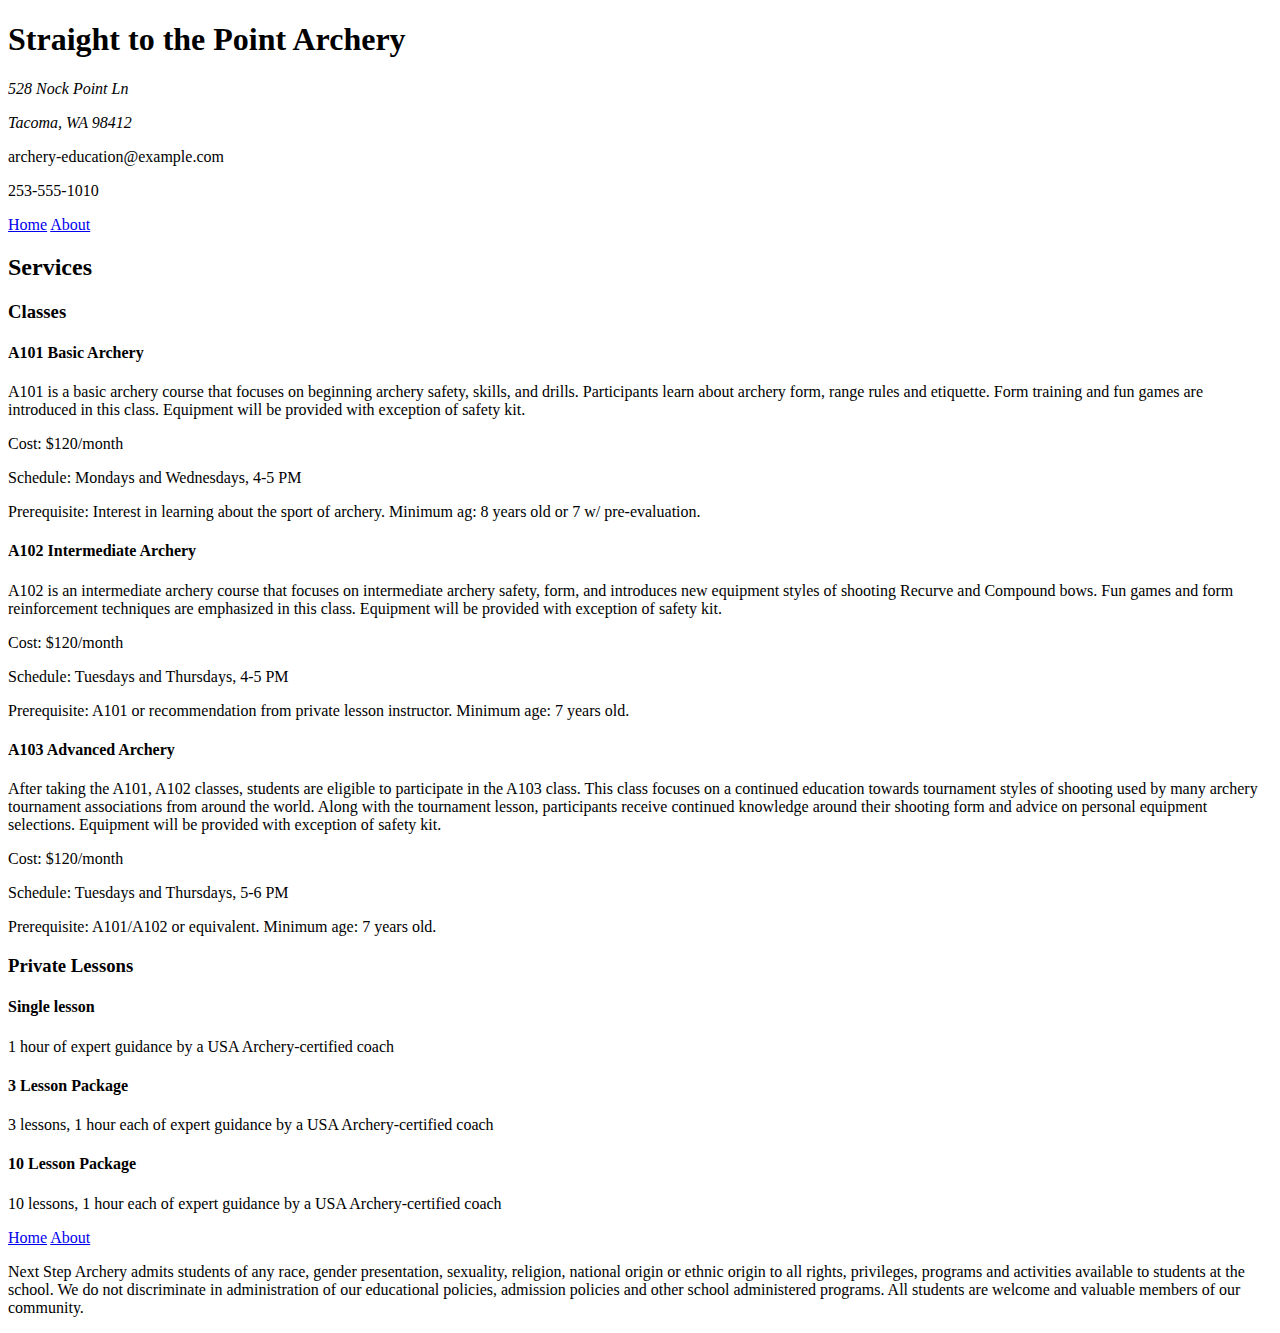
==== index.html @ d8fc958b "creating basic html and architecture" ====
<!DOCTYPE html>
<html lang="en" dir="ltr">
  <head>
    <meta charset="utf-8">
    <title>Straight to the Point Archery</title>
  </head>
  <body>
    <header>
      <h1>Straight to the Point Archery</h1>
      <address>
        <p>528 Nock Point Ln</p>
        <p>Tacoma, WA 98412</p>
      </address>
      <p>archery-education@example.com</p>
      <p>253-555-1010</p>
    </header>
    <nav>
      <a href="index.html">Home</a>
      <a href="about.html">About</a>
    </nav>
    <main>
      <h2>Services</h2>
      <h3>Classes</h3>
      <section>
        <h4>A101 Basic Archery</h4>
        <p>A101 is a basic archery course that focuses on beginning archery safety, skills, and drills. Participants learn about archery form, range rules and etiquette. Form training and fun games are introduced in this class.
          Equipment will be provided with exception of safety kit.
        </p>
        <p>Cost: $120/month</p>
        <p>Schedule: Mondays and Wednesdays, 4-5 PM</p>
        <p>Prerequisite: Interest in learning about the sport of archery. Minimum ag: 8 years old or 7 w/ pre-evaluation.</p>
      </section>
      <section>
        <h4>A102 Intermediate Archery</h4>
        <p>A102 is an intermediate archery course that focuses on intermediate archery safety, form, and introduces new equipment styles of shooting Recurve and Compound bows. Fun games and form reinforcement techniques are emphasized in this class.
          Equipment will be provided with exception of safety kit.
        </p>
        <p>Cost: $120/month</p>
        <p>Schedule: Tuesdays and Thursdays, 4-5 PM</p>
        <p>Prerequisite: A101 or recommendation from private lesson instructor. Minimum age: 7 years old.</p>
      </section>
      <section>
        <h4>A103 Advanced Archery</h4>
        <p>After taking the A101, A102 classes, students are eligible to participate in the A103 class. This class focuses on a continued education towards tournament styles of shooting used by many archery tournament associations from around the world. Along with the tournament lesson, participants receive continued knowledge around their shooting form and advice on personal equipment selections.
          Equipment will be provided with exception of safety kit.
        </p>
        <p>Cost: $120/month</p>
        <p>Schedule: Tuesdays and Thursdays, 5-6 PM</p>
        <p>Prerequisite: A101/A102 or equivalent. Minimum age: 7 years old.</p>
      </section>
      <section>
        <h3>Private Lessons</h3>
        <h4>Single lesson</h4>
        <p>1 hour of expert guidance by a USA Archery-certified coach</p>
        <h4>3 Lesson Package</h4>
        <p>3 lessons, 1 hour each of expert guidance by a USA Archery-certified coach</p>
        <h4>10 Lesson Package</h4>
        <p>10 lessons, 1 hour each of expert guidance by a USA Archery-certified coach</p>
      </section>
    </main>
    <footer>
      <a href="index.html">Home</a>
      <a href="about.html">About</a>
      <p>Next Step Archery admits students of any race, gender presentation, sexuality, religion, national origin or ethnic origin to all rights, privileges, programs and activities available to students at the school. We do not discriminate in administration of our educational policies, admission policies and other school administered programs. All students are welcome and valuable members of our community.</p>
    </footer>
  </body>
</html>
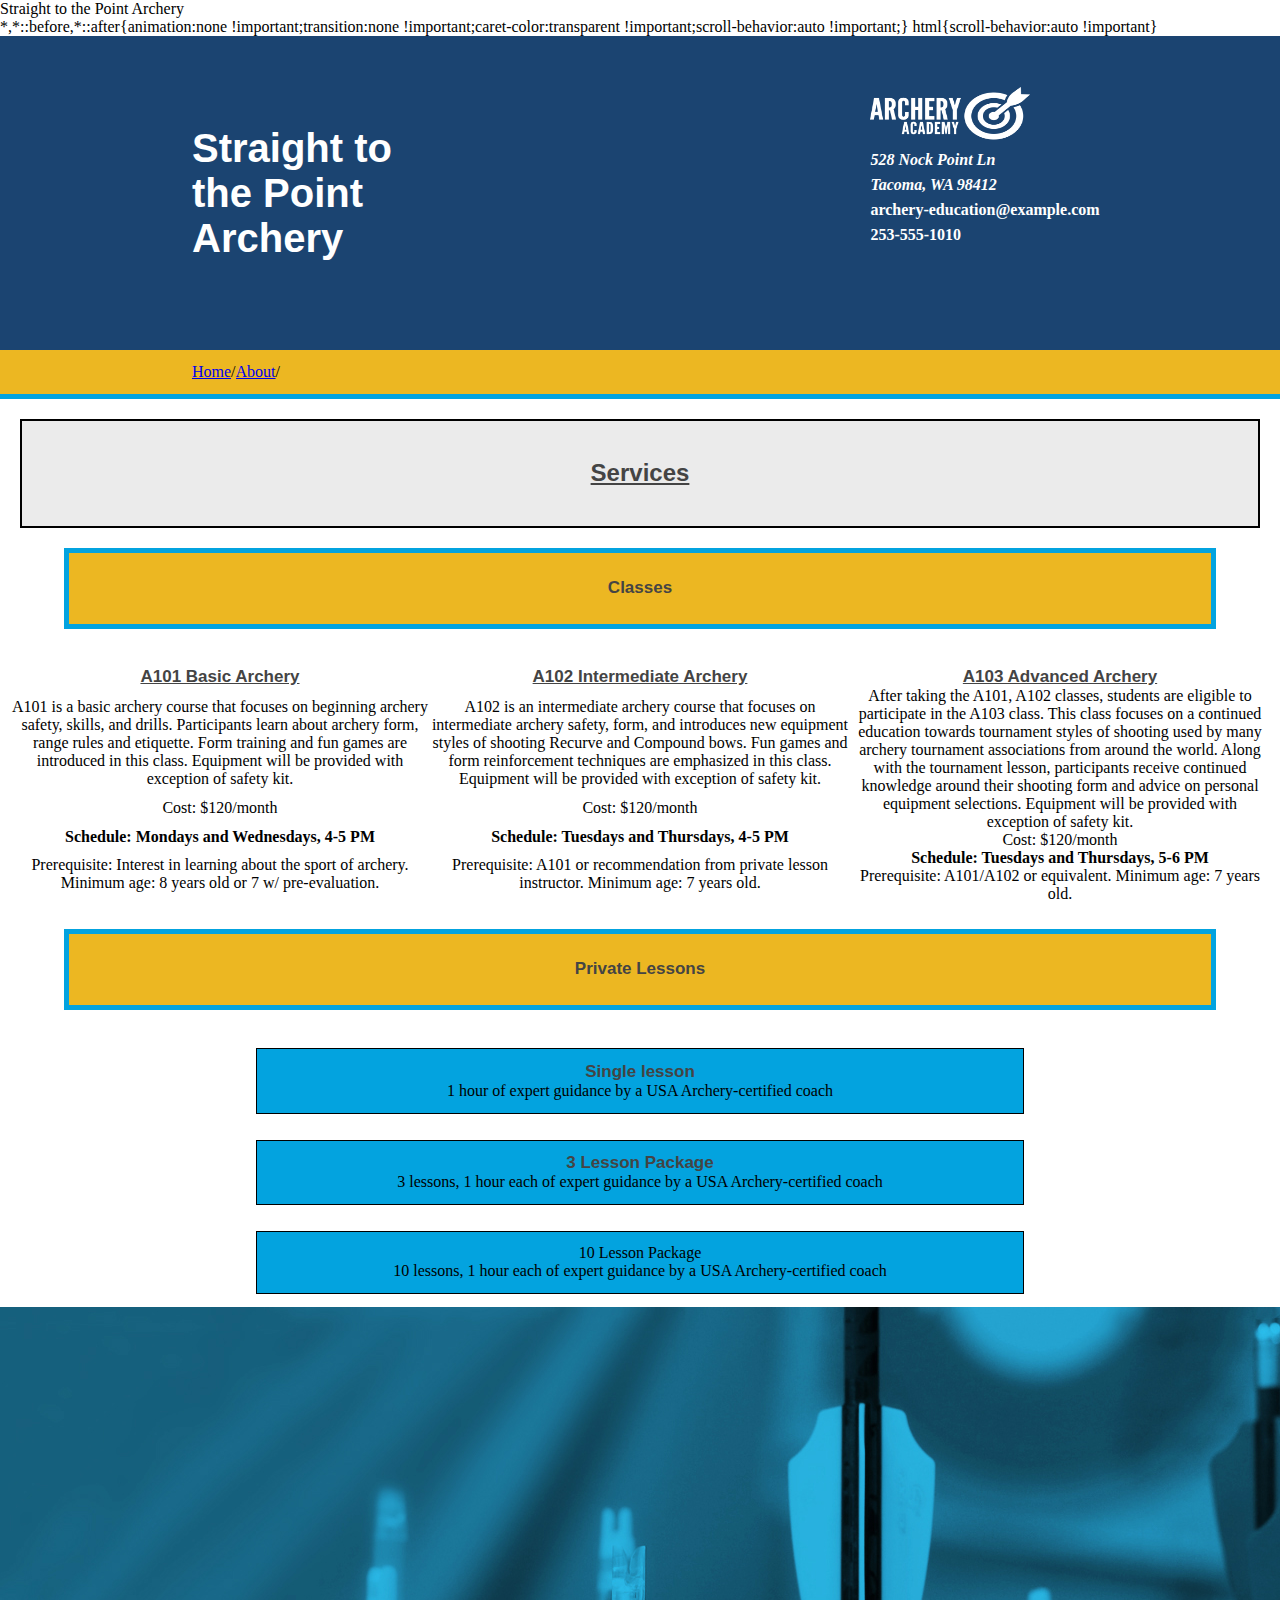
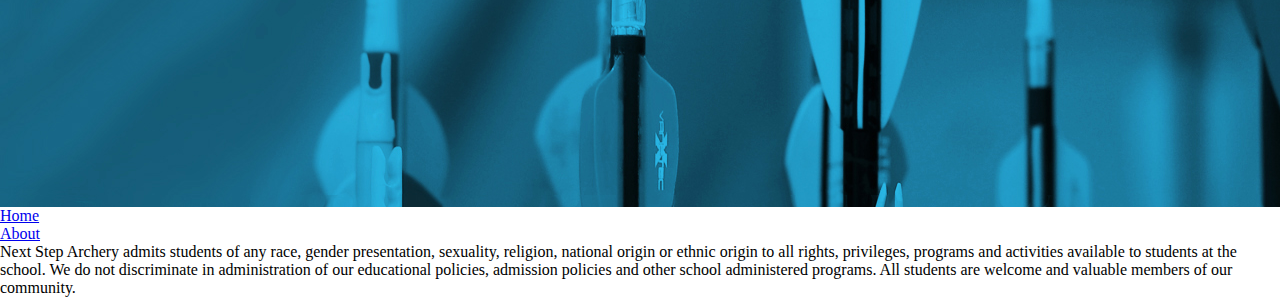
==== commit 7e3b565b: "adding grid styling" ====
--- a/index.html
+++ b/index.html
@@ -3,62 +3,75 @@
   <head>
     <meta charset="utf-8">
     <title>Straight to the Point Archery</title>
+    <link rel="stylesheet" type="text/css" href="stylesheet/stylesheet.css">
   </head>
   <body>
     <header>
-      <h1>Straight to the Point Archery</h1>
+      <h1 class="header-title">Straight to the Point Archery</h1>
+      <div class="header-info">
+        <img src="images/archeryAcademy-logo-white.png" id="logo" height="60px" width="160px" alt="'Archery Academy' logo in white with a small, drawn target">
       <address>
         <p>528 Nock Point Ln</p>
         <p>Tacoma, WA 98412</p>
       </address>
       <p>archery-education@example.com</p>
       <p>253-555-1010</p>
+    </div>
     </header>
-    <nav>
-      <a href="index.html">Home</a>
-      <a href="about.html">About</a>
+    <nav class="global-navigation">
+      <a href="index.html">Home</a>  /
+      <a href="about.html">About</a>  /
     </nav>
     <main>
-      <h2>Services</h2>
-      <h3>Classes</h3>
-      <section>
-        <h4>A101 Basic Archery</h4>
+      <h2 id="services">Services</h2>
+      <h3 id="classes">Classes</h3>
+      <div class="container">
+      <section class="grid-1">
+        <h4 class="class-title">A101 Basic Archery</h4>
         <p>A101 is a basic archery course that focuses on beginning archery safety, skills, and drills. Participants learn about archery form, range rules and etiquette. Form training and fun games are introduced in this class.
           Equipment will be provided with exception of safety kit.
         </p>
         <p>Cost: $120/month</p>
-        <p>Schedule: Mondays and Wednesdays, 4-5 PM</p>
-        <p>Prerequisite: Interest in learning about the sport of archery. Minimum ag: 8 years old or 7 w/ pre-evaluation.</p>
+        <p><strong>Schedule: Mondays and Wednesdays, 4-5 PM</strong></p>
+        <p>Prerequisite: Interest in learning about the sport of archery. Minimum age: 8 years old or 7 w/ pre-evaluation.</p>
       </section>
-      <section>
-        <h4>A102 Intermediate Archery</h4>
+      <section class="grid-2">
+        <h4 class="class-title">A102 Intermediate Archery</h4>
         <p>A102 is an intermediate archery course that focuses on intermediate archery safety, form, and introduces new equipment styles of shooting Recurve and Compound bows. Fun games and form reinforcement techniques are emphasized in this class.
           Equipment will be provided with exception of safety kit.
         </p>
         <p>Cost: $120/month</p>
-        <p>Schedule: Tuesdays and Thursdays, 4-5 PM</p>
+        <p><strong>Schedule: Tuesdays and Thursdays, 4-5 PM</strong></p>
         <p>Prerequisite: A101 or recommendation from private lesson instructor. Minimum age: 7 years old.</p>
       </section>
-      <section>
-        <h4>A103 Advanced Archery</h4>
+      <section class="grid-3">
+        <h4 class="class-title">A103 Advanced Archery</h4>
         <p>After taking the A101, A102 classes, students are eligible to participate in the A103 class. This class focuses on a continued education towards tournament styles of shooting used by many archery tournament associations from around the world. Along with the tournament lesson, participants receive continued knowledge around their shooting form and advice on personal equipment selections.
           Equipment will be provided with exception of safety kit.
         </p>
         <p>Cost: $120/month</p>
-        <p>Schedule: Tuesdays and Thursdays, 5-6 PM</p>
+        <p><strong>Schedule: Tuesdays and Thursdays, 5-6 PM</strong></p>
         <p>Prerequisite: A101/A102 or equivalent. Minimum age: 7 years old.</p>
       </section>
-      <section>
-        <h3>Private Lessons</h3>
+      </div>
+      <section class="private-lessons">
+        <h3 id="private-lessons-header">Private Lessons</h3>
+        <div class="single">
         <h4>Single lesson</h4>
         <p>1 hour of expert guidance by a USA Archery-certified coach</p>
+      </div>
+      <div class="three-lessons">
         <h4>3 Lesson Package</h4>
         <p>3 lessons, 1 hour each of expert guidance by a USA Archery-certified coach</p>
+        </div>
+        <div class="ten-lessons"
         <h4>10 Lesson Package</h4>
         <p>10 lessons, 1 hour each of expert guidance by a USA Archery-certified coach</p>
+        </div>
       </section>
     </main>
     <footer>
+      <img src="images/footerImage.jpg" class="footer-image" alt="An image of the ends of bows; the image has a blue gradient over top">
       <a href="index.html">Home</a>
       <a href="about.html">About</a>
       <p>Next Step Archery admits students of any race, gender presentation, sexuality, religion, national origin or ethnic origin to all rights, privileges, programs and activities available to students at the school. We do not discriminate in administration of our educational policies, admission policies and other school administered programs. All students are welcome and valuable members of our community.</p>
--- a/stylesheet/stylesheet.css
+++ b/stylesheet/stylesheet.css
@@ -0,0 +1,213 @@
+* {
+  box-sizing: border-box;
+  display: grid;
+  margin: 0;
+  float: left;
+  overflow: auto;
+}
+header {
+  background-color: #1b4471;
+}
+
+h1 {
+  font-family: "Arial Bold", sans-serif;
+  font-size: 40px;
+  color: #ffffff;
+}
+
+h2 {
+  font-family: "Arial Bold", sans-serif;
+  font-size: 24px;
+  color: #444444;
+}
+h3 {
+  font-family: "Arial Bold", sans-serif;
+  font-size: 17px;
+  color: #444444;
+}
+ h4 {
+   font-family: "Arial Regular", sans-serif;
+   font-size: 17px;
+   color: #444444;
+ }
+
+#logo {
+  padding: 0% 0% 3% 0%;
+}
+
+.header-title {
+   width: 40%;
+   float: left;
+   overflow: auto;
+   padding: 7% 5% 7% 15%
+ }
+.header-info {
+  color: #ffffff;
+  font-weight: bold;
+  line-height: 25px;
+  position: absolute;
+  float: right;
+  overflow: auto;
+  padding: 4% 5% 5% 68%
+}
+.global-navigation {
+  display: flex;
+  flex-grow: 3;
+  background: #ecb722;
+  border-bottom: 5px solid #03a3df;
+  word-spacing: 30px;
+  padding: 1% 1% 1% 15%;
+}
+
+#services {
+text-align: center;
+border: 2px solid black;
+background-color: #EBEBEB;
+margin: 20px 20px 20px 20px;
+padding: 3% 0% 3% 0%;
+text-decoration: underline;
+}
+
+#classes {
+  text-align: center;
+  border: 5px solid #03a3df;
+  background-color: #ecb722;
+  margin: 0% 5% 3% 5%;
+  padding: 2% 0% 2% 0%;
+}
+
+}
+.containter {
+  display: grid;
+  grid-gap: 20px 30px;
+
+}
+.about-containter {
+  display: grid;
+  grid-gap: 20px 30px;
+
+}
+.grid-1 {
+      grid-column-start: 1;
+       grid-column-end: 2;
+       text-align: center;
+       margin-left: 10px;
+}
+
+.grid-2 {
+        grid-column: 2 / 3;
+         grid-row: 1/1;
+         text-align: center;
+}
+
+.grid-3 {
+  grid-column: 3 / 3;
+   grid-row: 1/1;
+   text-align: center;
+   margin-right: 10px;
+}
+
+.class-title {
+  text-decoration: underline;
+}
+
+#private-lessons-header {
+    text-align: center;
+    border: 5px solid #03a3df;
+    background-color: #ecb722;
+    margin: 2% 5% 2% 5%;
+    padding: 2% 0% 2% 0%;
+  }
+
+.private-lessons {
+  text-align: center;
+}
+
+.single {
+  margin: 1% 20% 1% 20%;
+  border: 1px solid black;
+  padding: 1% 0% 1% 0%;
+  background-color: #03a3df;
+}
+
+.three-lessons {
+  margin: 1% 20% 1% 20%;
+  border: 1px solid black;
+  padding: 1% 0% 1% 0%;
+  background-color: #03a3df;
+}
+.ten-lessons {
+    margin: 1% 20% 1% 20%;
+    border: 1px solid black;
+    padding: 1% 0% 1% 0%;
+    background-color: #03a3df;
+}
+
+.footer-image {
+  background-image: url(archery/images/footerImage.jpg);
+}
+.quote {
+  font-family: "Arial Bold", sans-serif;
+  font-size: 14px;
+  color: #03a3df;
+}
+
+#about-title {
+  text-align: center;
+  border: 2px solid black;
+  background-color: #EBEBEB;
+  margin: 20px 20px 20px 20px;
+  padding: 3% 0% 3% 0%;
+  text-decoration: underline;
+  }
+
+#about {
+  font-size: 17px;
+  color: #000000;
+  margin-left: 20px;
+  margin-right: 20px;
+}
+
+#instructors {
+  text-align: center;
+  border: 5px solid #03a3df;
+  background-color: #ecb722;
+  margin: 2% 5% 2% 5%;
+  padding: 2% 0% 2% 0%;}
+
+.instructor-title {
+  color: #ffffff;
+  padding-top: 10px;
+  text-align: center;
+}
+
+.instructor-image {
+clear: both;
+}
+
+.grid-1-about {
+      grid-column-start: 1;
+       grid-column-end: 2;
+       padding: 10px 10px 10px 10px;
+       margin: 10px 10px 10px 10px;
+       color: #ffffff;
+       background-color: #1b4471;
+
+          }
+.grid-2-about {
+        grid-column: 2 / 3;
+         grid-row: 1/1;
+         padding: 10px 10px 10px 10px;
+         margin: 10px 10px 10px 10px;
+         color: #ffffff;
+         background-color: #1b4471;
+}
+.grid-3-about {
+  grid-column: 3 / 3;
+   grid-row: 1/1;
+   padding: 10px 10px 10px 10px;
+   margin: 10px 10px 10px 10px;
+   color: #ffffff;
+   background-color: #1b4471;
+
+ }
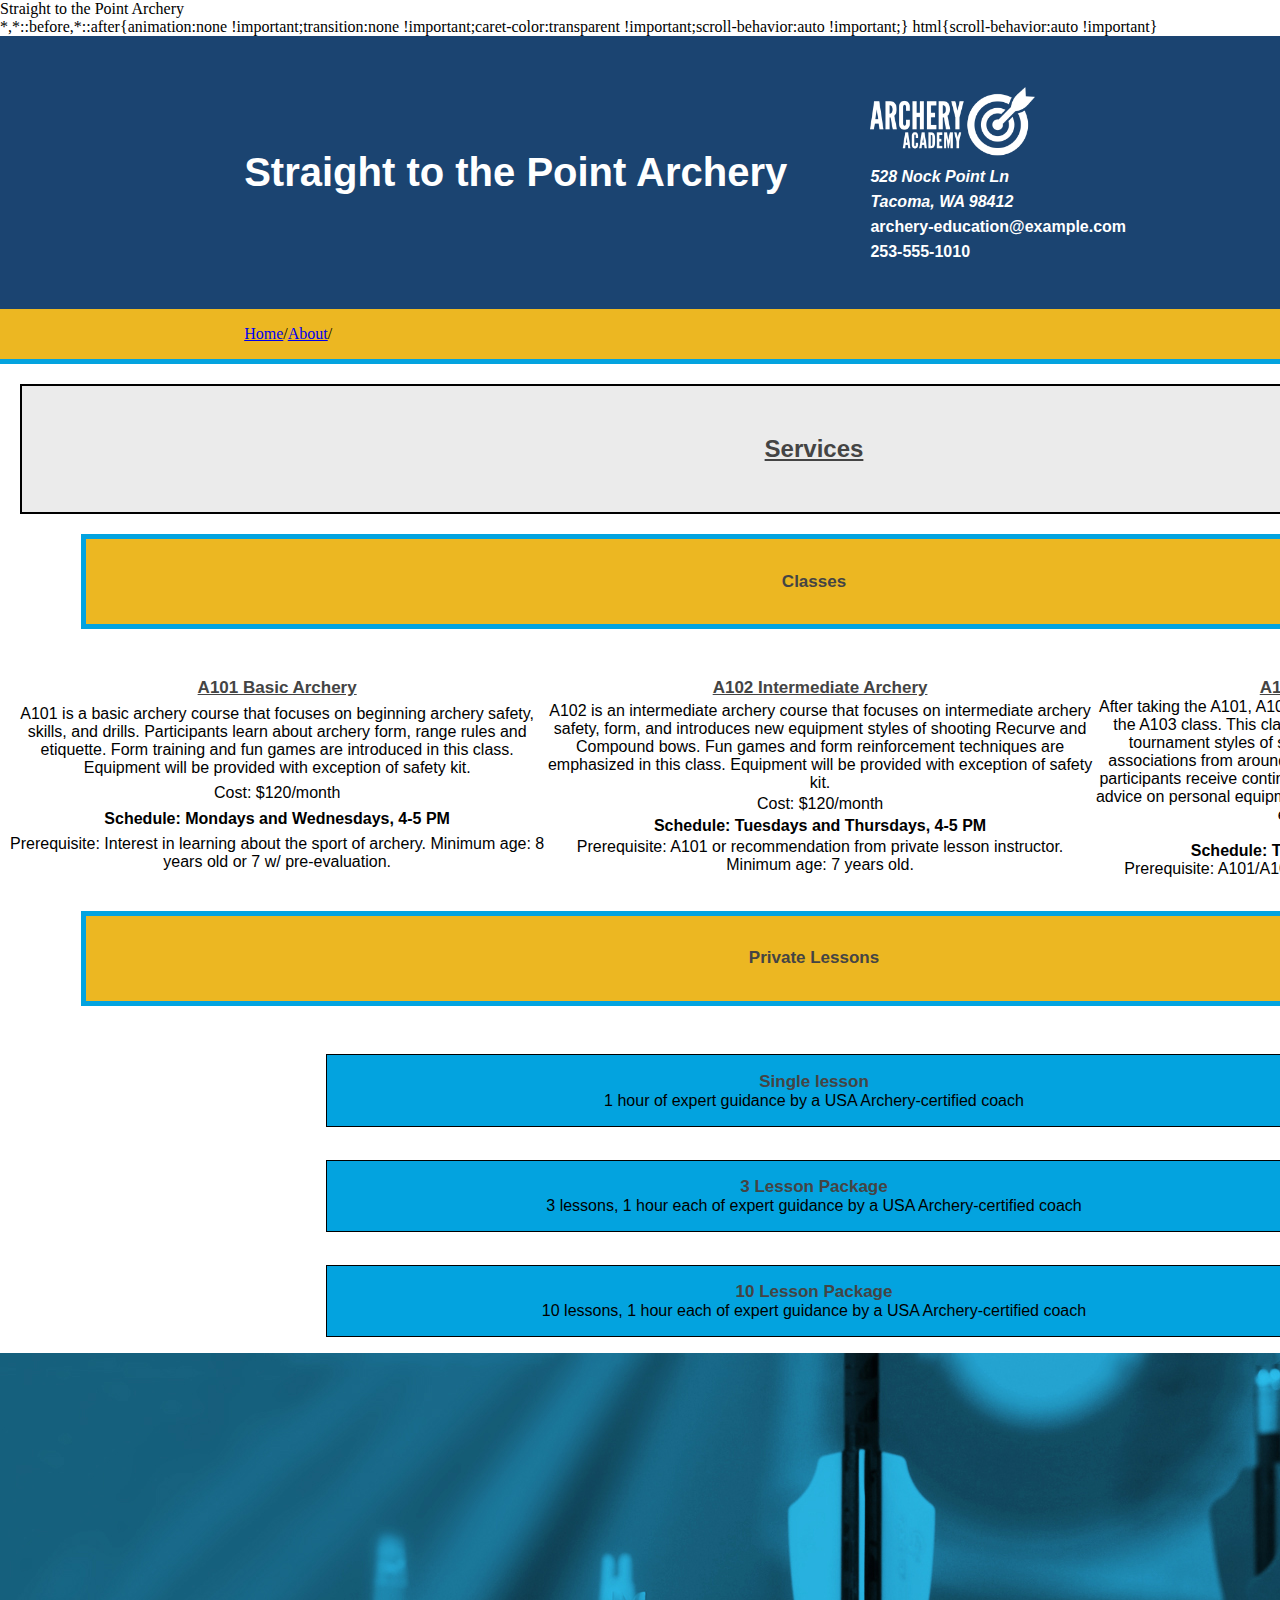
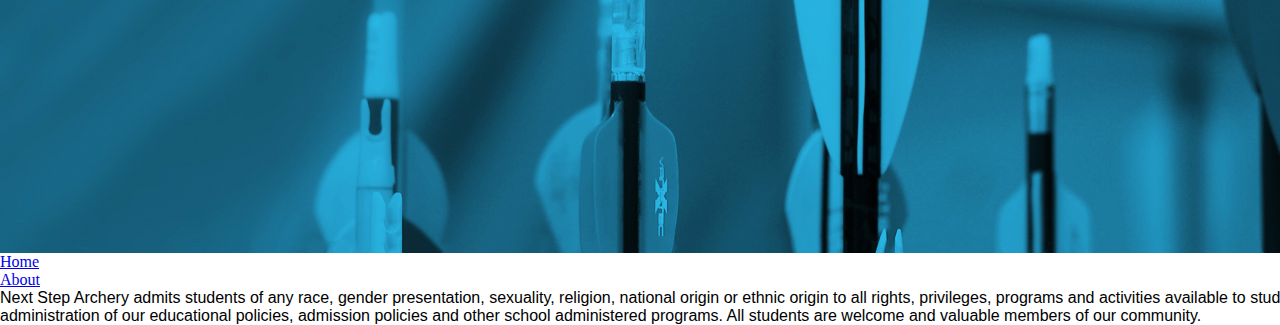
==== commit 8fa97389: "fixing html errors" ====
--- a/index.html
+++ b/index.html
@@ -9,14 +9,14 @@
     <header>
       <h1 class="header-title">Straight to the Point Archery</h1>
       <div class="header-info">
-        <img src="images/archeryAcademy-logo-white.png" id="logo" height="60px" width="160px" alt="'Archery Academy' logo in white with a small, drawn target">
-      <address>
-        <p>528 Nock Point Ln</p>
-        <p>Tacoma, WA 98412</p>
-      </address>
-      <p>archery-education@example.com</p>
-      <p>253-555-1010</p>
-    </div>
+        <img src="images/archeryAcademy-logo-white.png" id="logo" alt="'Archery Academy' logo in white with a small, drawn target">
+        <address>
+          <p>528 Nock Point Ln</p>
+          <p>Tacoma, WA 98412</p>
+        </address>
+        <p>archery-education@example.com</p>
+        <p>253-555-1010</p>
+      </div>
     </header>
     <nav class="global-navigation">
       <a href="index.html">Home</a>  /
@@ -26,47 +26,47 @@
       <h2 id="services">Services</h2>
       <h3 id="classes">Classes</h3>
       <div class="container">
-      <section class="grid-1">
-        <h4 class="class-title">A101 Basic Archery</h4>
-        <p>A101 is a basic archery course that focuses on beginning archery safety, skills, and drills. Participants learn about archery form, range rules and etiquette. Form training and fun games are introduced in this class.
-          Equipment will be provided with exception of safety kit.
-        </p>
-        <p>Cost: $120/month</p>
-        <p><strong>Schedule: Mondays and Wednesdays, 4-5 PM</strong></p>
-        <p>Prerequisite: Interest in learning about the sport of archery. Minimum age: 8 years old or 7 w/ pre-evaluation.</p>
-      </section>
-      <section class="grid-2">
-        <h4 class="class-title">A102 Intermediate Archery</h4>
-        <p>A102 is an intermediate archery course that focuses on intermediate archery safety, form, and introduces new equipment styles of shooting Recurve and Compound bows. Fun games and form reinforcement techniques are emphasized in this class.
-          Equipment will be provided with exception of safety kit.
-        </p>
-        <p>Cost: $120/month</p>
-        <p><strong>Schedule: Tuesdays and Thursdays, 4-5 PM</strong></p>
-        <p>Prerequisite: A101 or recommendation from private lesson instructor. Minimum age: 7 years old.</p>
-      </section>
-      <section class="grid-3">
-        <h4 class="class-title">A103 Advanced Archery</h4>
-        <p>After taking the A101, A102 classes, students are eligible to participate in the A103 class. This class focuses on a continued education towards tournament styles of shooting used by many archery tournament associations from around the world. Along with the tournament lesson, participants receive continued knowledge around their shooting form and advice on personal equipment selections.
-          Equipment will be provided with exception of safety kit.
-        </p>
-        <p>Cost: $120/month</p>
-        <p><strong>Schedule: Tuesdays and Thursdays, 5-6 PM</strong></p>
-        <p>Prerequisite: A101/A102 or equivalent. Minimum age: 7 years old.</p>
-      </section>
+        <section class="grid-1">
+          <h4 class="class-title">A101 Basic Archery</h4>
+          <p>A101 is a basic archery course that focuses on beginning archery safety, skills, and drills. Participants learn about archery form, range rules and etiquette. Form training and fun games are introduced in this class.
+            Equipment will be provided with exception of safety kit.
+          </p>
+          <p>Cost: $120/month</p>
+          <p><strong>Schedule: Mondays and Wednesdays, 4-5 PM</strong></p>
+          <p>Prerequisite: Interest in learning about the sport of archery. Minimum age: 8 years old or 7 w/ pre-evaluation.</p>
+        </section>
+        <section class="grid-2">
+          <h4 class="class-title">A102 Intermediate Archery</h4>
+          <p>A102 is an intermediate archery course that focuses on intermediate archery safety, form, and introduces new equipment styles of shooting Recurve and Compound bows. Fun games and form reinforcement techniques are emphasized in this class.
+            Equipment will be provided with exception of safety kit.
+          </p>
+          <p>Cost: $120/month</p>
+          <p><strong>Schedule: Tuesdays and Thursdays, 4-5 PM</strong></p>
+          <p>Prerequisite: A101 or recommendation from private lesson instructor. Minimum age: 7 years old.</p>
+        </section>
+        <section class="grid-3">
+          <h4 class="class-title">A103 Advanced Archery</h4>
+          <p>After taking the A101, A102 classes, students are eligible to participate in the A103 class. This class focuses on a continued education towards tournament styles of shooting used by many archery tournament associations from around the world. Along with the tournament lesson, participants receive continued knowledge around their shooting form and advice on personal equipment selections.
+            Equipment will be provided with exception of safety kit.
+          </p>
+          <p>Cost: $120/month</p>
+          <p><strong>Schedule: Tuesdays and Thursdays, 5-6 PM</strong></p>
+          <p>Prerequisite: A101/A102 or equivalent. Minimum age: 7 years old.</p>
+        </section>
       </div>
       <section class="private-lessons">
         <h3 id="private-lessons-header">Private Lessons</h3>
         <div class="single">
-        <h4>Single lesson</h4>
-        <p>1 hour of expert guidance by a USA Archery-certified coach</p>
-      </div>
-      <div class="three-lessons">
-        <h4>3 Lesson Package</h4>
-        <p>3 lessons, 1 hour each of expert guidance by a USA Archery-certified coach</p>
+          <h4>Single lesson</h4>
+          <p>1 hour of expert guidance by a USA Archery-certified coach</p>
         </div>
-        <div class="ten-lessons"
-        <h4>10 Lesson Package</h4>
-        <p>10 lessons, 1 hour each of expert guidance by a USA Archery-certified coach</p>
+        <div class="three-lessons">
+          <h4>3 Lesson Package</h4>
+          <p>3 lessons, 1 hour each of expert guidance by a USA Archery-certified coach</p>
+        </div>
+        <div class="ten-lessons">
+          <h4>10 Lesson Package</h4>
+          <p>10 lessons, 1 hour each of expert guidance by a USA Archery-certified coach</p>
         </div>
       </section>
     </main>
--- a/stylesheet/stylesheet.css
+++ b/stylesheet/stylesheet.css
@@ -1,46 +1,52 @@
 * {
-  box-sizing: border-box;
   display: grid;
   margin: 0;
+}
+
+header {
+  background-color: #1b4471;
+}
+
+h1 {
+  font-family: "Arial Bold", sans-serif;
+  font-size: 40px;
+  color: #ffffff;
+}
+
+h2 {
+  font-family: "Arial Bold", sans-serif;
+  font-size: 24px;
+  color: #444444;
+}
+
+h3 {
+  font-family: "Arial Bold", sans-serif;
+  font-size: 17px;
+  color: #444444;
+}
+
+h4 {
+  font-family: "Arial Regular", sans-serif;
+  font-size: 17px;
+  color: #444444;
+}
+
+p {
+  font-family: "Arial Regular", sans-serif;
+}
+
+#logo {
+  padding: 0% 0% 3% 0%;
+  width: 60%;
+}
+
+.header-title {
+  width: 40%;
   float: left;
   overflow: auto;
-}
-header {
-  background-color: #1b4471;
-}
-
-h1 {
-  font-family: "Arial Bold", sans-serif;
-  font-size: 40px;
-  color: #ffffff;
-}
-
-h2 {
-  font-family: "Arial Bold", sans-serif;
-  font-size: 24px;
-  color: #444444;
-}
-h3 {
-  font-family: "Arial Bold", sans-serif;
-  font-size: 17px;
-  color: #444444;
-}
- h4 {
-   font-family: "Arial Regular", sans-serif;
-   font-size: 17px;
-   color: #444444;
- }
-
-#logo {
-  padding: 0% 0% 3% 0%;
-}
-
-.header-title {
-   width: 40%;
-   float: left;
-   overflow: auto;
-   padding: 7% 5% 7% 15%
- }
+  padding: 7% 5% 7% 15%
+}
+
 .header-info {
   color: #ffffff;
   font-weight: bold;
@@ -50,9 +56,9 @@
   overflow: auto;
   padding: 4% 5% 5% 68%
 }
+
 .global-navigation {
   display: flex;
-  flex-grow: 3;
   background: #ecb722;
   border-bottom: 5px solid #03a3df;
   word-spacing: 30px;
@@ -60,12 +66,12 @@
 }
 
 #services {
-text-align: center;
-border: 2px solid black;
-background-color: #EBEBEB;
-margin: 20px 20px 20px 20px;
-padding: 3% 0% 3% 0%;
-text-decoration: underline;
+  text-align: center;
+  border: 2px solid black;
+  background-color: #EBEBEB;
+  margin: 20px 20px 20px 20px;
+  padding: 3% 0% 3% 0%;
+  text-decoration: underline;
 }
 
 #classes {
@@ -76,60 +82,50 @@
   padding: 2% 0% 2% 0%;
 }
 
-}
 .containter {
   display: grid;
   grid-gap: 20px 30px;
-
 }
 .about-containter {
   display: grid;
   grid-gap: 20px 30px;
-
 }
 .grid-1 {
-      grid-column-start: 1;
-       grid-column-end: 2;
-       text-align: center;
-       margin-left: 10px;
-}
-
+  grid-column-start: 1;
+  grid-column-end: 2;
+  text-align: center;
+  margin-left: 10px;
+}
 .grid-2 {
-        grid-column: 2 / 3;
-         grid-row: 1/1;
-         text-align: center;
-}
-
+  grid-column: 2 / 3;
+  grid-row: 1/1;
+  text-align: center;
+}
 .grid-3 {
   grid-column: 3 / 3;
-   grid-row: 1/1;
-   text-align: center;
-   margin-right: 10px;
-}
-
+  grid-row: 1/1;
+  text-align: center;
+  margin-right: 10px;
+}
 .class-title {
   text-decoration: underline;
 }
-
 #private-lessons-header {
-    text-align: center;
-    border: 5px solid #03a3df;
-    background-color: #ecb722;
-    margin: 2% 5% 2% 5%;
-    padding: 2% 0% 2% 0%;
-  }
-
+  text-align: center;
+  border: 5px solid #03a3df;
+  background-color: #ecb722;
+  margin: 2% 5% 2% 5%;
+  padding: 2% 0% 2% 0%;
+}
 .private-lessons {
   text-align: center;
 }
-
 .single {
   margin: 1% 20% 1% 20%;
   border: 1px solid black;
   padding: 1% 0% 1% 0%;
   background-color: #03a3df;
 }
-
 .three-lessons {
   margin: 1% 20% 1% 20%;
   border: 1px solid black;
@@ -137,12 +133,11 @@
   background-color: #03a3df;
 }
 .ten-lessons {
-    margin: 1% 20% 1% 20%;
-    border: 1px solid black;
-    padding: 1% 0% 1% 0%;
-    background-color: #03a3df;
-}
-
+  margin: 1% 20% 1% 20%;
+  border: 1px solid black;
+  padding: 1% 0% 1% 0%;
+  background-color: #03a3df;
+}
 .footer-image {
   background-image: url(archery/images/footerImage.jpg);
 }
@@ -151,7 +146,6 @@
   font-size: 14px;
   color: #03a3df;
 }
-
 #about-title {
   text-align: center;
   border: 2px solid black;
@@ -159,55 +153,56 @@
   margin: 20px 20px 20px 20px;
   padding: 3% 0% 3% 0%;
   text-decoration: underline;
-  }
-
+}
 #about {
   font-size: 17px;
   color: #000000;
   margin-left: 20px;
   margin-right: 20px;
 }
-
 #instructors {
   text-align: center;
   border: 5px solid #03a3df;
   background-color: #ecb722;
   margin: 2% 5% 2% 5%;
-  padding: 2% 0% 2% 0%;}
-
+  padding: 2% 0% 2% 0%;
+}
 .instructor-title {
-  color: #ffffff;
+  color: #03a3df;
+  padding: 20px 0px 10px 0px;
+}
+.certification {
+  font-size: 8px;
+  font-weight: bold;
+}
+
+.instructor-image {
+  width: 40%;
+}
+.instructor-description {
   padding-top: 10px;
-  text-align: center;
-}
-
-.instructor-image {
-clear: both;
-}
-
+}
 .grid-1-about {
-      grid-column-start: 1;
-       grid-column-end: 2;
-       padding: 10px 10px 10px 10px;
-       margin: 10px 10px 10px 10px;
-       color: #ffffff;
-       background-color: #1b4471;
-
-          }
+  grid-column-start: 1;
+  grid-column-end: 2;
+  padding: 10px 10px 10px 10px;
+  margin: 10px 10px 10px 10px;
+  color: #03a3df;
+  border-top: 10px solid #03a3df;
+}
 .grid-2-about {
-        grid-column: 2 / 3;
-         grid-row: 1/1;
-         padding: 10px 10px 10px 10px;
-         margin: 10px 10px 10px 10px;
-         color: #ffffff;
-         background-color: #1b4471;
+  grid-column: 2 / 3;
+  grid-row: 1/1;
+  padding: 10px 10px 10px 10px;
+  margin: 10px 10px 10px 10px;
+  color: #03a3df;
+  border-top: 10px solid #03a3df;
 }
 .grid-3-about {
   grid-column: 3 / 3;
-   grid-row: 1/1;
-   padding: 10px 10px 10px 10px;
-   margin: 10px 10px 10px 10px;
-   color: #ffffff;
-   background-color: #1b4471;
-
- }
+  grid-row: 1/1;
+  padding: 10px 10px 10px 10px;
+  margin: 10px 10px 10px 10px;
+  color: #03a3df;
+  border-top: 10px solid #03a3df;
+}
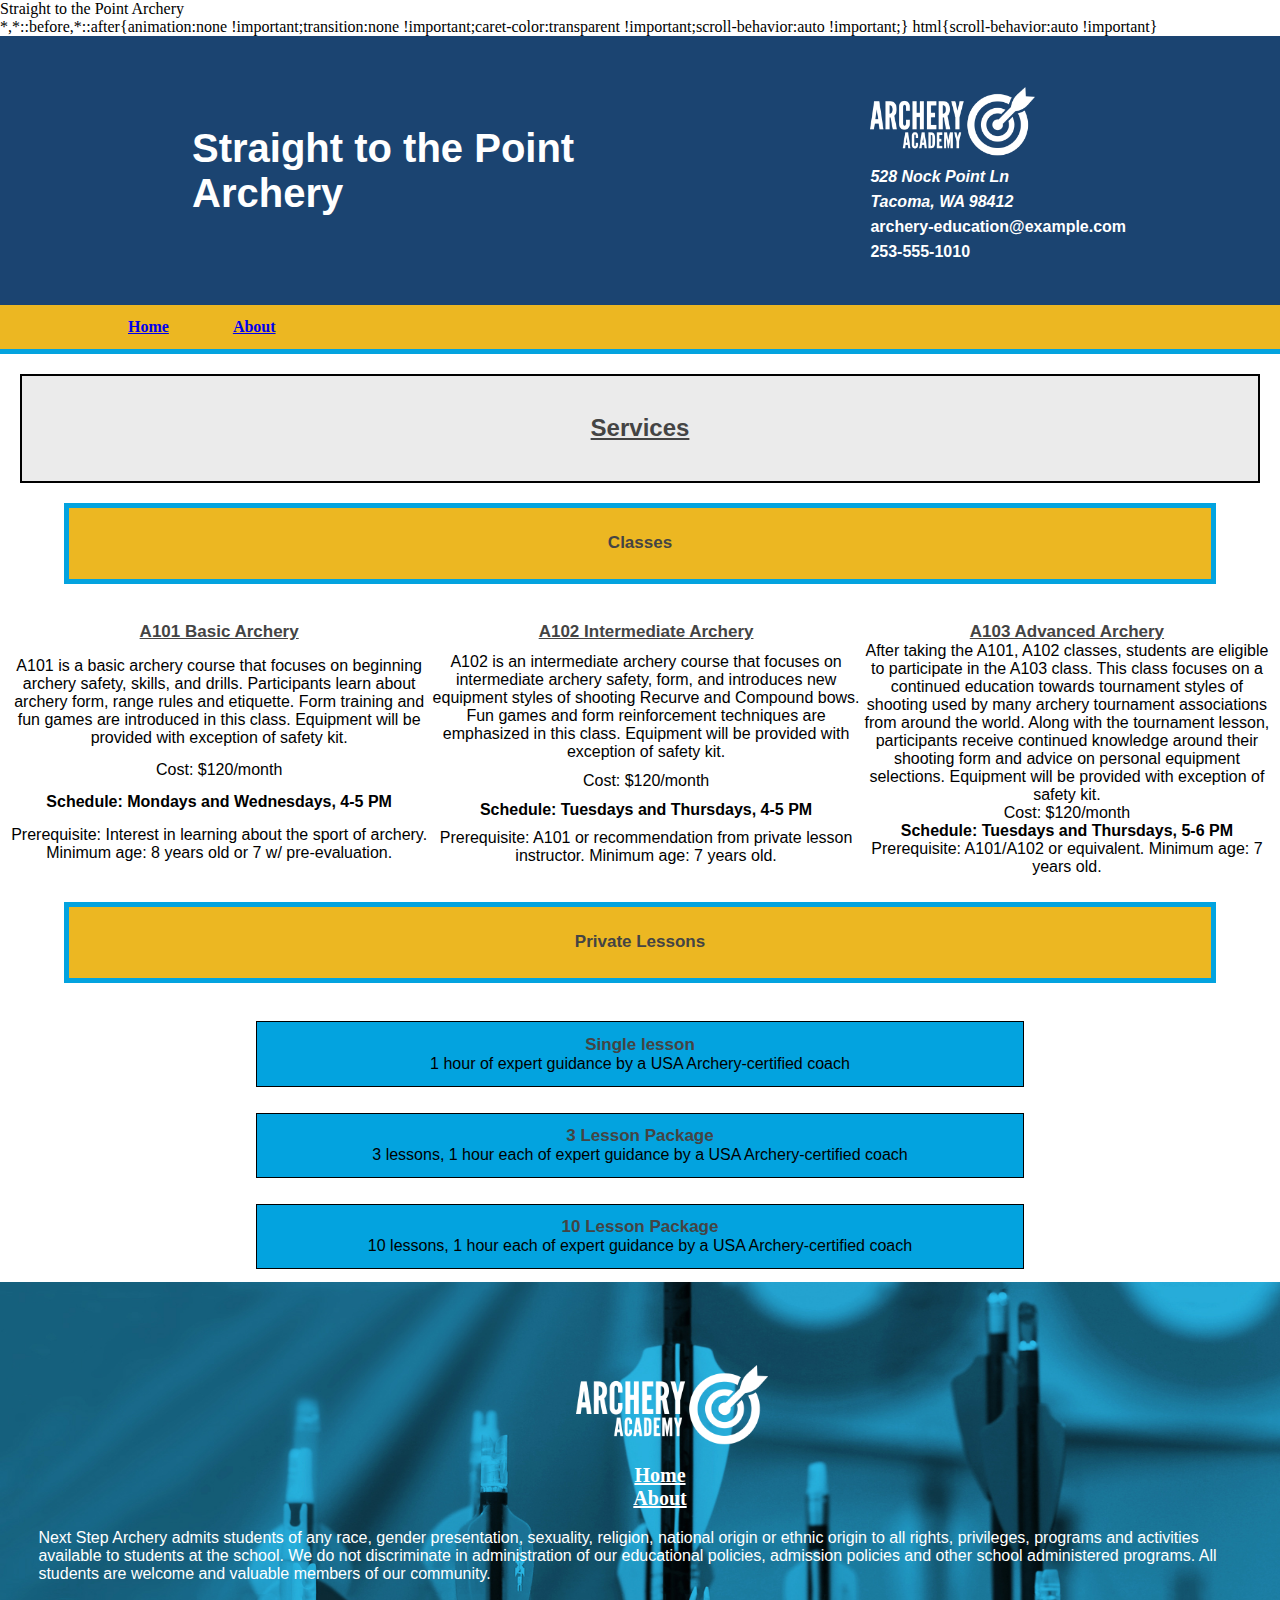
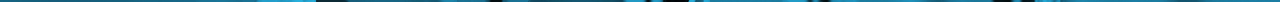
==== commit 52901112: "adding video" ====
--- a/index.html
+++ b/index.html
@@ -19,8 +19,8 @@
       </div>
     </header>
     <nav class="global-navigation">
-      <a href="index.html">Home</a>  /
-      <a href="about.html">About</a>  /
+      <a href="index.html" class="nav-link">Home</a>
+      <a href="about.html" class="nav-link-2">About</a>
     </nav>
     <main>
       <h2 id="services">Services</h2>
@@ -70,11 +70,14 @@
         </div>
       </section>
     </main>
-    <footer>
-      <img src="images/footerImage.jpg" class="footer-image" alt="An image of the ends of bows; the image has a blue gradient over top">
-      <a href="index.html">Home</a>
-      <a href="about.html">About</a>
-      <p>Next Step Archery admits students of any race, gender presentation, sexuality, religion, national origin or ethnic origin to all rights, privileges, programs and activities available to students at the school. We do not discriminate in administration of our educational policies, admission policies and other school administered programs. All students are welcome and valuable members of our community.</p>
+    <footer class="footer-nav">
+      <img src="images/archeryAcademy-logo-white.png" id="footer-logo" alt="'Archery Academy' logo in white with a small, drawn target">
+      <ul>
+        <li><a href="index.html" class="footer-link">Home</a></li>
+        <li><a href="about.html" class="footer-link">About</a>
+        <li>
+      </ul>
+      <p class="disclaimer">Next Step Archery admits students of any race, gender presentation, sexuality, religion, national origin or ethnic origin to all rights, privileges, programs and activities available to students at the school. We do not discriminate in administration of our educational policies, admission policies and other school administered programs. All students are welcome and valuable members of our community.</p>
     </footer>
   </body>
 </html>
--- a/stylesheet/stylesheet.css
+++ b/stylesheet/stylesheet.css
@@ -33,6 +33,15 @@
 
 p {
   font-family: "Arial Regular", sans-serif;
+}
+
+#video {
+  padding-left: 25%;
+  padding-top: 1%;
+}
+
+#video-title {
+  text-align: center;
 }
 
 #logo {
@@ -59,10 +68,19 @@
 
 .global-navigation {
   display: flex;
+  justify-content: flex-start;
+  font-weight: bold;
   background: #ecb722;
   border-bottom: 5px solid #03a3df;
-  word-spacing: 30px;
-  padding: 1% 1% 1% 15%;
+  padding: 1% 0% 1% 0%;
+}
+
+.nav-link {
+  padding-left: 10%;
+}
+
+.nav-link-2 {
+  padding-left: 5%;
 }
 
 #services {
@@ -86,30 +104,36 @@
   display: grid;
   grid-gap: 20px 30px;
 }
+
 .about-containter {
   display: grid;
   grid-gap: 20px 30px;
 }
+
 .grid-1 {
   grid-column-start: 1;
   grid-column-end: 2;
   text-align: center;
   margin-left: 10px;
 }
+
 .grid-2 {
   grid-column: 2 / 3;
   grid-row: 1/1;
   text-align: center;
 }
+
 .grid-3 {
   grid-column: 3 / 3;
   grid-row: 1/1;
   text-align: center;
   margin-right: 10px;
 }
+
 .class-title {
   text-decoration: underline;
 }
+
 #private-lessons-header {
   text-align: center;
   border: 5px solid #03a3df;
@@ -117,35 +141,32 @@
   margin: 2% 5% 2% 5%;
   padding: 2% 0% 2% 0%;
 }
+
 .private-lessons {
   text-align: center;
 }
+
 .single {
   margin: 1% 20% 1% 20%;
   border: 1px solid black;
   padding: 1% 0% 1% 0%;
   background-color: #03a3df;
 }
+
 .three-lessons {
   margin: 1% 20% 1% 20%;
   border: 1px solid black;
   padding: 1% 0% 1% 0%;
   background-color: #03a3df;
 }
+
 .ten-lessons {
   margin: 1% 20% 1% 20%;
   border: 1px solid black;
   padding: 1% 0% 1% 0%;
   background-color: #03a3df;
 }
-.footer-image {
-  background-image: url(archery/images/footerImage.jpg);
-}
-.quote {
-  font-family: "Arial Bold", sans-serif;
-  font-size: 14px;
-  color: #03a3df;
-}
+
 #about-title {
   text-align: center;
   border: 2px solid black;
@@ -154,12 +175,14 @@
   padding: 3% 0% 3% 0%;
   text-decoration: underline;
 }
+
 #about {
   font-size: 17px;
   color: #000000;
   margin-left: 20px;
   margin-right: 20px;
 }
+
 #instructors {
   text-align: center;
   border: 5px solid #03a3df;
@@ -167,10 +190,12 @@
   margin: 2% 5% 2% 5%;
   padding: 2% 0% 2% 0%;
 }
+
 .instructor-title {
   color: #03a3df;
   padding: 20px 0px 10px 0px;
 }
+
 .certification {
   font-size: 8px;
   font-weight: bold;
@@ -179,9 +204,11 @@
 .instructor-image {
   width: 40%;
 }
+
 .instructor-description {
   padding-top: 10px;
 }
+
 .grid-1-about {
   grid-column-start: 1;
   grid-column-end: 2;
@@ -190,6 +217,7 @@
   color: #03a3df;
   border-top: 10px solid #03a3df;
 }
+
 .grid-2-about {
   grid-column: 2 / 3;
   grid-row: 1/1;
@@ -198,6 +226,7 @@
   color: #03a3df;
   border-top: 10px solid #03a3df;
 }
+
 .grid-3-about {
   grid-column: 3 / 3;
   grid-row: 1/1;
@@ -206,3 +235,31 @@
   color: #03a3df;
   border-top: 10px solid #03a3df;
 }
+
+.footer-nav {
+  display: flex;
+  flex-direction: column;
+  justify-content: space-evenly;
+  width: 100%;
+  height: 20em;
+  background-image: url(../images/footerImage.jpg);
+  background-size: 100% 100%;
+}
+
+#footer-logo {
+  width: 15%;
+  padding: 5% 0% 0% 45%;
+}
+
+.footer-link {
+  justify-content: center;
+  font-size: 20px;
+  color: white;
+  font-weight: bold;
+}
+
+.disclaimer {
+  color: white;
+  justify-content: flex-end;
+  padding: 0% 3% 0% 3%;
+}
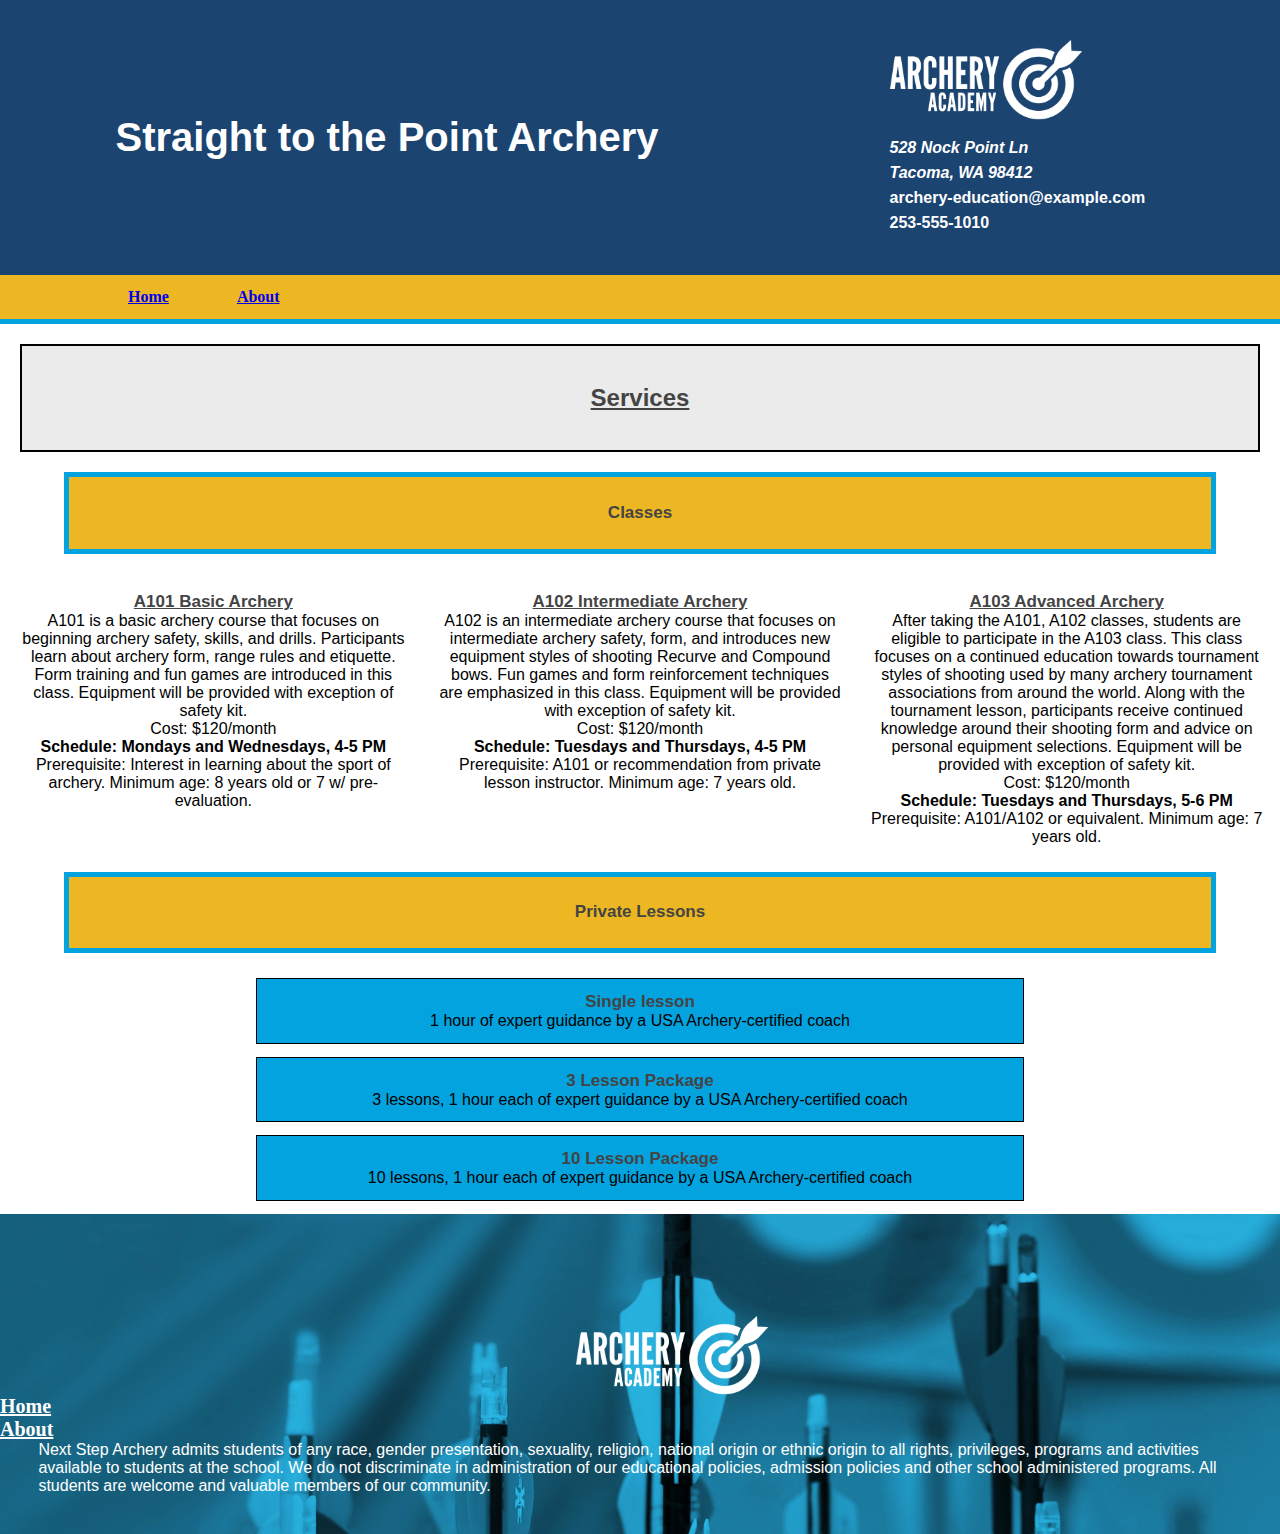
==== commit 2ef2c307: "positioning corrections" ====
--- a/index.html
+++ b/index.html
@@ -24,9 +24,9 @@
     </nav>
     <main>
       <h2 id="services">Services</h2>
-      <h3 id="classes">Classes</h3>
+      <h3 id="classes-title">Classes</h3>
       <div class="container">
-        <section class="grid-1">
+        <section class="grid-item">
           <h4 class="class-title">A101 Basic Archery</h4>
           <p>A101 is a basic archery course that focuses on beginning archery safety, skills, and drills. Participants learn about archery form, range rules and etiquette. Form training and fun games are introduced in this class.
             Equipment will be provided with exception of safety kit.
@@ -35,7 +35,7 @@
           <p><strong>Schedule: Mondays and Wednesdays, 4-5 PM</strong></p>
           <p>Prerequisite: Interest in learning about the sport of archery. Minimum age: 8 years old or 7 w/ pre-evaluation.</p>
         </section>
-        <section class="grid-2">
+        <section class="grid-item">
           <h4 class="class-title">A102 Intermediate Archery</h4>
           <p>A102 is an intermediate archery course that focuses on intermediate archery safety, form, and introduces new equipment styles of shooting Recurve and Compound bows. Fun games and form reinforcement techniques are emphasized in this class.
             Equipment will be provided with exception of safety kit.
@@ -44,7 +44,7 @@
           <p><strong>Schedule: Tuesdays and Thursdays, 4-5 PM</strong></p>
           <p>Prerequisite: A101 or recommendation from private lesson instructor. Minimum age: 7 years old.</p>
         </section>
-        <section class="grid-3">
+        <section class="grid-item">
           <h4 class="class-title">A103 Advanced Archery</h4>
           <p>After taking the A101, A102 classes, students are eligible to participate in the A103 class. This class focuses on a continued education towards tournament styles of shooting used by many archery tournament associations from around the world. Along with the tournament lesson, participants receive continued knowledge around their shooting form and advice on personal equipment selections.
             Equipment will be provided with exception of safety kit.
@@ -72,11 +72,8 @@
     </main>
     <footer class="footer-nav">
       <img src="images/archeryAcademy-logo-white.png" id="footer-logo" alt="'Archery Academy' logo in white with a small, drawn target">
-      <ul>
-        <li><a href="index.html" class="footer-link">Home</a></li>
-        <li><a href="about.html" class="footer-link">About</a>
-        <li>
-      </ul>
+        <a href="index.html" class="footer-link">Home</a>
+        <a href="about.html" class="footer-link">About</a>
       <p class="disclaimer">Next Step Archery admits students of any race, gender presentation, sexuality, religion, national origin or ethnic origin to all rights, privileges, programs and activities available to students at the school. We do not discriminate in administration of our educational policies, admission policies and other school administered programs. All students are welcome and valuable members of our community.</p>
     </footer>
   </body>
--- a/stylesheet/stylesheet.css
+++ b/stylesheet/stylesheet.css
@@ -1,9 +1,9 @@
 * {
+  margin: 0;
+}
+
+header {
   display: grid;
-  margin: 0;
-}
-
-header {
   background-color: #1b4471;
 }
 
@@ -46,29 +46,26 @@
 
 #logo {
   padding: 0% 0% 3% 0%;
-  width: 60%;
+  width: 70%;
 }
 
 .header-title {
-  width: 40%;
-  float: left;
-  overflow: auto;
-  padding: 7% 5% 7% 15%
+  grid-column: 1;
+  grid-row: 1;
+  align-self: center;
+  text-align: center;
 }
 
 .header-info {
+  grid-column: 2;
+  grid-row: 1;
   color: #ffffff;
   font-weight: bold;
   line-height: 25px;
-  position: absolute;
-  float: right;
-  overflow: auto;
-  padding: 4% 5% 5% 68%
+  margin: 40px auto;
 }
 
 .global-navigation {
-  display: flex;
-  justify-content: flex-start;
   font-weight: bold;
   background: #ecb722;
   border-bottom: 5px solid #03a3df;
@@ -92,7 +89,7 @@
   text-decoration: underline;
 }
 
-#classes {
+#classes-title {
   text-align: center;
   border: 5px solid #03a3df;
   background-color: #ecb722;
@@ -100,34 +97,14 @@
   padding: 2% 0% 2% 0%;
 }
 
-.containter {
-  display: grid;
-  grid-gap: 20px 30px;
-}
-
-.about-containter {
-  display: grid;
-  grid-gap: 20px 30px;
-}
-
-.grid-1 {
-  grid-column-start: 1;
-  grid-column-end: 2;
-  text-align: center;
-  margin-left: 10px;
-}
-
-.grid-2 {
-  grid-column: 2 / 3;
-  grid-row: 1/1;
-  text-align: center;
-}
-
-.grid-3 {
-  grid-column: 3 / 3;
-  grid-row: 1/1;
-  text-align: center;
-  margin-right: 10px;
+.container {
+  display: flex;
+}
+
+.grid-item {
+  text-align: center;
+  flex-basis: 100%;
+  padding: 0% 1% 0% 1%;
 }
 
 .class-title {
@@ -165,6 +142,10 @@
   border: 1px solid black;
   padding: 1% 0% 1% 0%;
   background-color: #03a3df;
+}
+
+.about-container {
+  display: grid;
 }
 
 #about-title {
@@ -210,8 +191,8 @@
 }
 
 .grid-1-about {
-  grid-column-start: 1;
-  grid-column-end: 2;
+  grid-column: 1 / 3;
+  grid-row: 1/1;
   padding: 10px 10px 10px 10px;
   margin: 10px 10px 10px 10px;
   color: #03a3df;
@@ -239,7 +220,7 @@
 .footer-nav {
   display: flex;
   flex-direction: column;
-  justify-content: space-evenly;
+  justify-content: center;
   width: 100%;
   height: 20em;
   background-image: url(../images/footerImage.jpg);
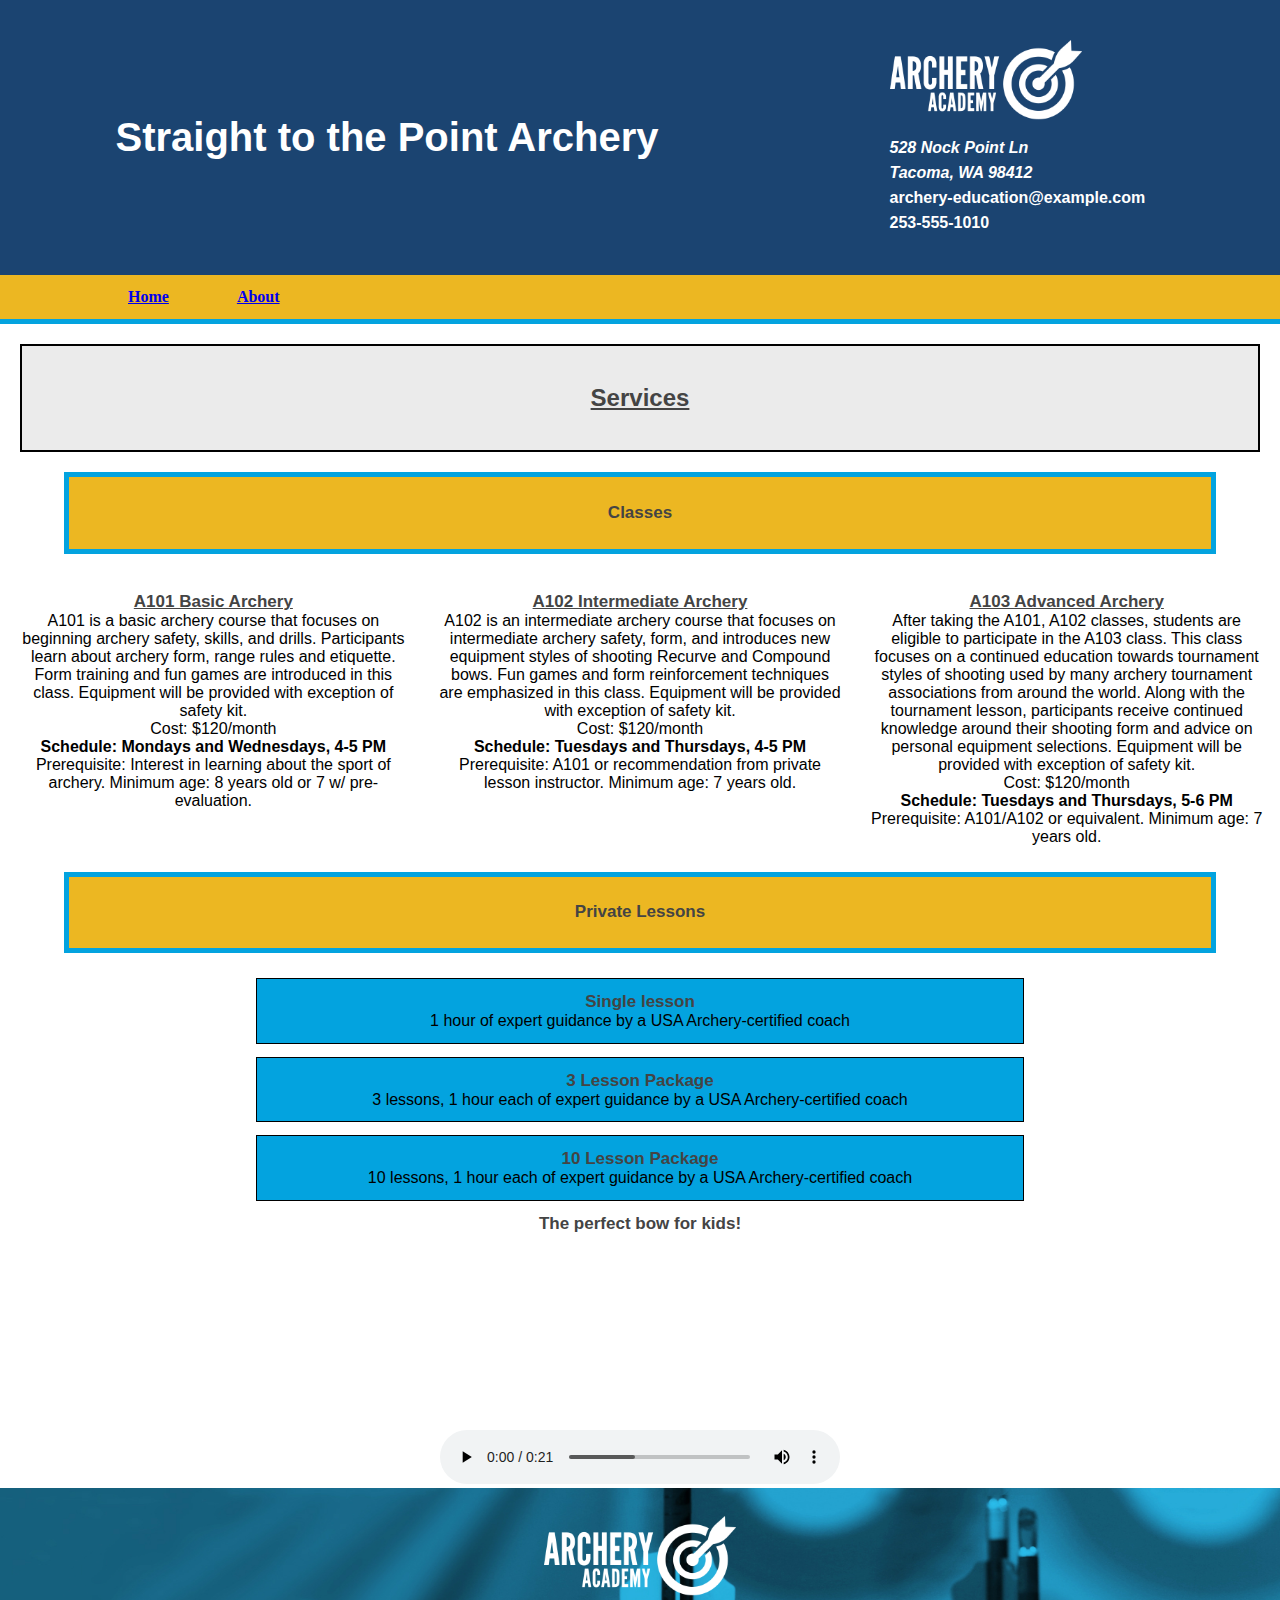
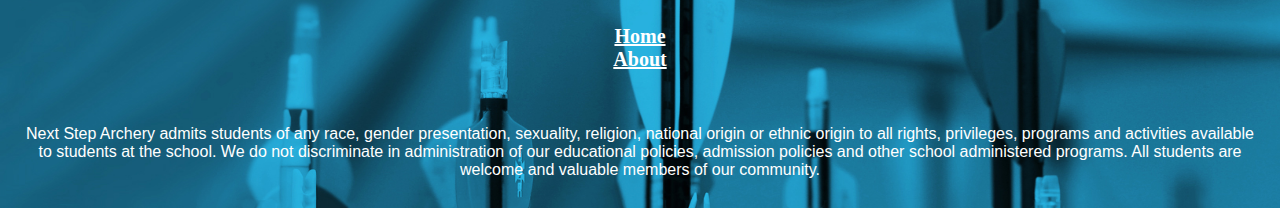
==== commit 8ed9ead8: "fixing video file" ====
--- a/index.html
+++ b/index.html
@@ -69,11 +69,19 @@
           <p>10 lessons, 1 hour each of expert guidance by a USA Archery-certified coach</p>
         </div>
       </section>
+      <section id="video">
+        <h3 id="video-title">The perfect bow for kids!</h3>
+        <video width="400" height="250" controls>
+          <source src="images/video.mp4" type="video/mp4">
+          <source src="images/video.ogg" type="video/ogg">
+          Your browser does not support video
+        </video>
+      </section>
     </main>
     <footer class="footer-nav">
       <img src="images/archeryAcademy-logo-white.png" id="footer-logo" alt="'Archery Academy' logo in white with a small, drawn target">
-        <a href="index.html" class="footer-link">Home</a>
-        <a href="about.html" class="footer-link">About</a>
+      <a href="index.html" class="footer-link">Home</a>
+      <a href="about.html" class="footer-link">About</a>
       <p class="disclaimer">Next Step Archery admits students of any race, gender presentation, sexuality, religion, national origin or ethnic origin to all rights, privileges, programs and activities available to students at the school. We do not discriminate in administration of our educational policies, admission policies and other school administered programs. All students are welcome and valuable members of our community.</p>
     </footer>
   </body>
--- a/stylesheet/stylesheet.css
+++ b/stylesheet/stylesheet.css
@@ -36,8 +36,7 @@
 }
 
 #video {
-  padding-left: 25%;
-  padding-top: 1%;
+  text-align: center;
 }
 
 #video-title {
@@ -191,19 +190,17 @@
 }
 
 .grid-1-about {
-  grid-column: 1 / 3;
+  grid-column: 1 / 1;
   grid-row: 1/1;
-  padding: 10px 10px 10px 10px;
-  margin: 10px 10px 10px 10px;
+  margin: 3% 5% 5% 5%;
   color: #03a3df;
   border-top: 10px solid #03a3df;
 }
 
 .grid-2-about {
-  grid-column: 2 / 3;
+  grid-column: 2 / 2;
   grid-row: 1/1;
-  padding: 10px 10px 10px 10px;
-  margin: 10px 10px 10px 10px;
+  margin: 3% 5% 5% 5%;
   color: #03a3df;
   border-top: 10px solid #03a3df;
 }
@@ -211,8 +208,7 @@
 .grid-3-about {
   grid-column: 3 / 3;
   grid-row: 1/1;
-  padding: 10px 10px 10px 10px;
-  margin: 10px 10px 10px 10px;
+  margin: 3% 5% 5% 5%;
   color: #03a3df;
   border-top: 10px solid #03a3df;
 }
@@ -220,7 +216,6 @@
 .footer-nav {
   display: flex;
   flex-direction: column;
-  justify-content: center;
   width: 100%;
   height: 20em;
   background-image: url(../images/footerImage.jpg);
@@ -229,10 +224,11 @@
 
 #footer-logo {
   width: 15%;
-  padding: 5% 0% 0% 45%;
+  margin: auto;
 }
 
 .footer-link {
+  display: flex;
   justify-content: center;
   font-size: 20px;
   color: white;
@@ -241,6 +237,7 @@
 
 .disclaimer {
   color: white;
-  justify-content: flex-end;
-  padding: 0% 3% 0% 3%;
-}
+  margin: auto;
+  text-align: center;
+  padding: 2% 2% 0% 2%;
+}
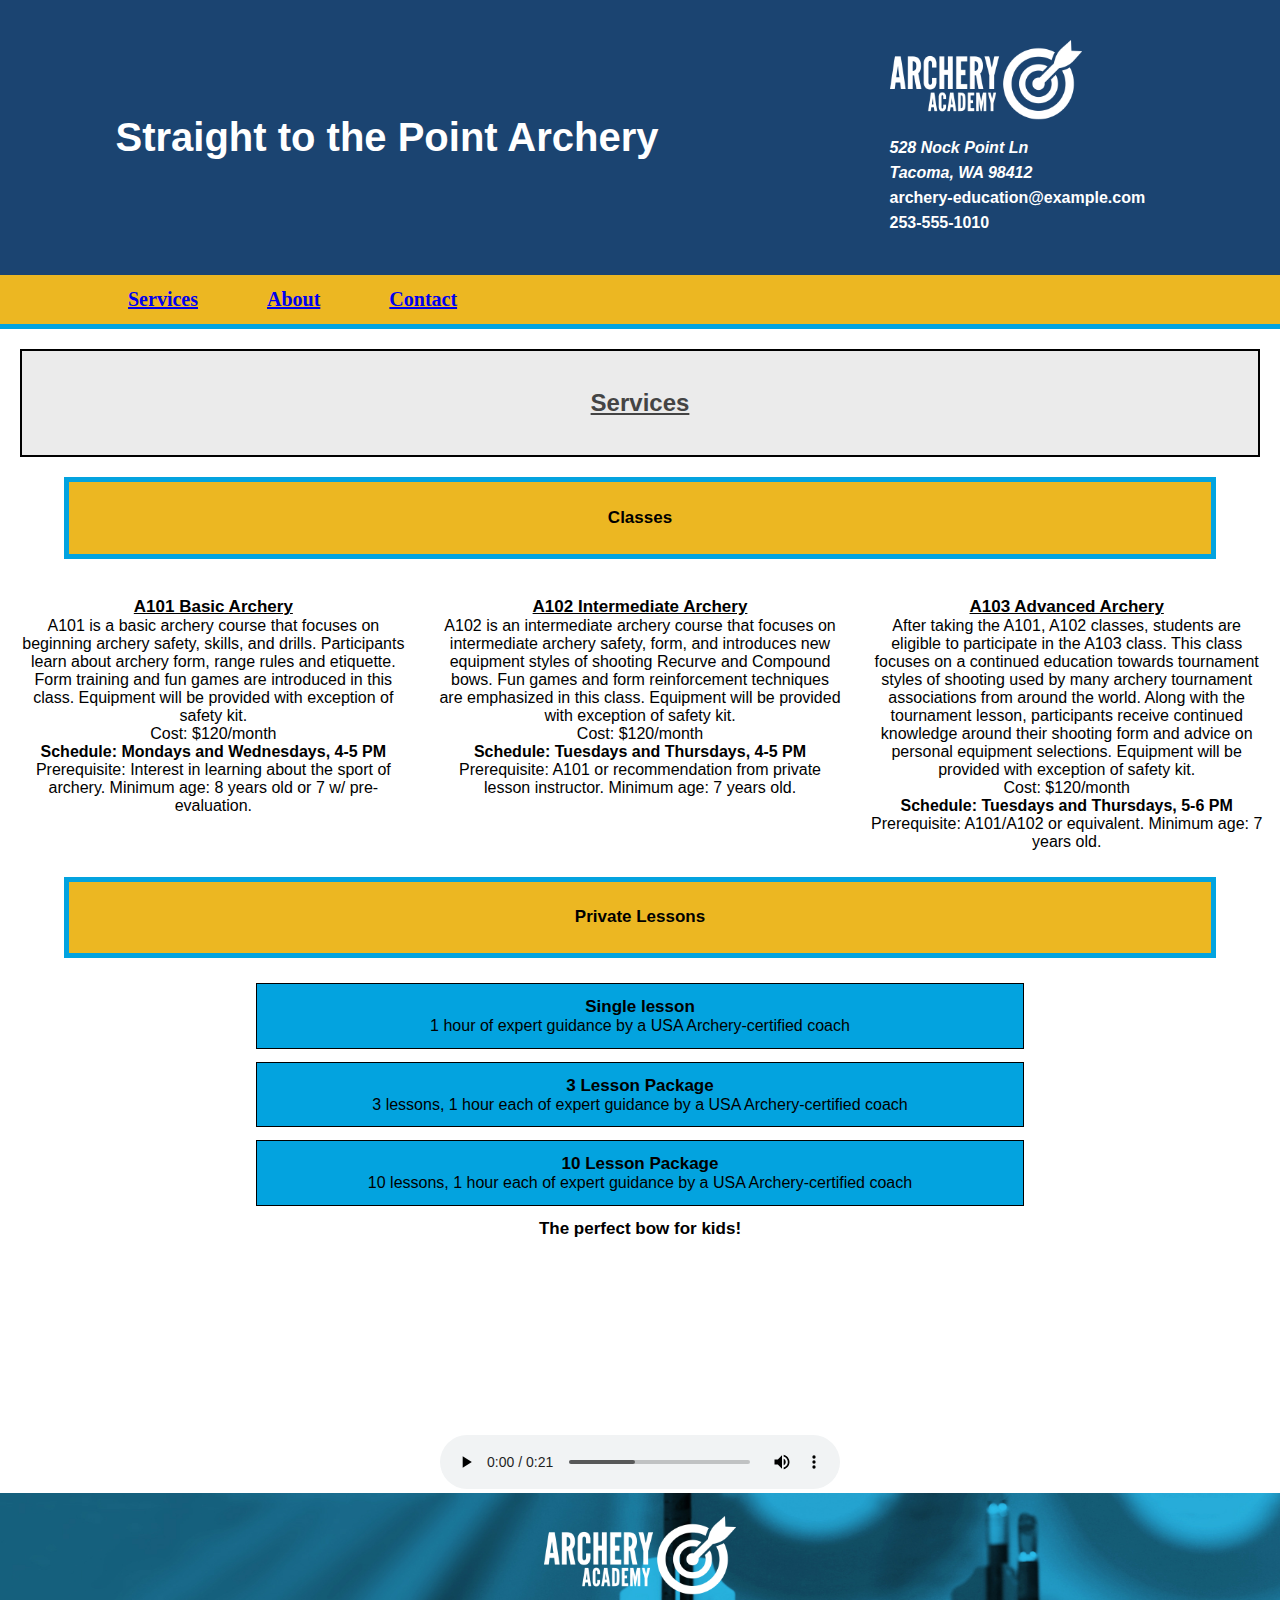
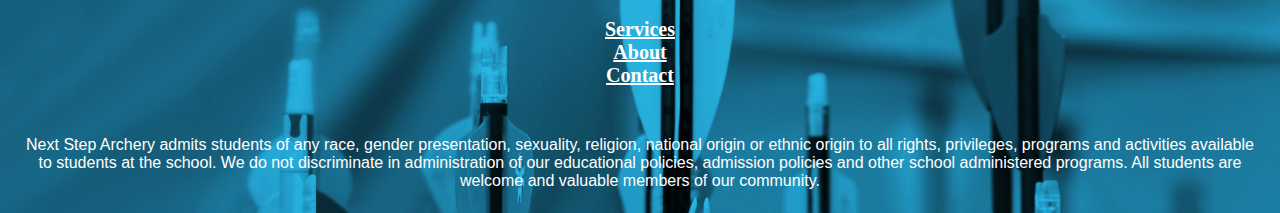
==== commit 57ed13a9: "making edits to improve accessibility" ====
--- a/index.html
+++ b/index.html
@@ -2,12 +2,13 @@
 <html lang="en" dir="ltr">
   <head>
     <meta charset="utf-8">
-    <title>Straight to the Point Archery</title>
+    <title>Services offered at Straight to the Point Archery</title>
     <link rel="stylesheet" type="text/css" href="stylesheet/stylesheet.css">
   </head>
   <body>
     <header>
       <h1 class="header-title">Straight to the Point Archery</h1>
+      <a href="#maincontent" class="screen-reader-only">Skip to offered services</a>
       <div class="header-info">
         <img src="images/archeryAcademy-logo-white.png" id="logo" alt="'Archery Academy' logo in white with a small, drawn target">
         <address>
@@ -19,10 +20,11 @@
       </div>
     </header>
     <nav class="global-navigation">
-      <a href="index.html" class="nav-link">Home</a>
+      <a href="index.html" class="nav-link">Services</a>
       <a href="about.html" class="nav-link-2">About</a>
+      <a href="contact.html" class="nav-link-2">Contact</a>
     </nav>
-    <main>
+    <main class="maincontent">
       <h2 id="services">Services</h2>
       <h3 id="classes-title">Classes</h3>
       <div class="container">
@@ -80,8 +82,9 @@
     </main>
     <footer class="footer-nav">
       <img src="images/archeryAcademy-logo-white.png" id="footer-logo" alt="'Archery Academy' logo in white with a small, drawn target">
-      <a href="index.html" class="footer-link">Home</a>
+      <a href="index.html" class="footer-link">Services</a>
       <a href="about.html" class="footer-link">About</a>
+      <a href="contact.html" class="footer-link">Contact</a>
       <p class="disclaimer">Next Step Archery admits students of any race, gender presentation, sexuality, religion, national origin or ethnic origin to all rights, privileges, programs and activities available to students at the school. We do not discriminate in administration of our educational policies, admission policies and other school administered programs. All students are welcome and valuable members of our community.</p>
     </footer>
   </body>
--- a/stylesheet/stylesheet.css
+++ b/stylesheet/stylesheet.css
@@ -22,13 +22,13 @@
 h3 {
   font-family: "Arial Bold", sans-serif;
   font-size: 17px;
-  color: #444444;
+  color: #000000;
 }
 
 h4 {
   font-family: "Arial Regular", sans-serif;
   font-size: 17px;
-  color: #444444;
+  color: #000000;
 }
 
 p {
@@ -65,6 +65,7 @@
 }
 
 .global-navigation {
+  font-size: 20px;
   font-weight: bold;
   background: #ecb722;
   border-bottom: 5px solid #03a3df;
@@ -172,7 +173,7 @@
 }
 
 .instructor-title {
-  color: #03a3df;
+  color: #1b447f;
   padding: 20px 0px 10px 0px;
 }
 
@@ -183,6 +184,7 @@
 
 .instructor-image {
   width: 40%;
+  padding-top: 3%;
 }
 
 .instructor-description {
@@ -193,7 +195,7 @@
   grid-column: 1 / 1;
   grid-row: 1/1;
   margin: 3% 5% 5% 5%;
-  color: #03a3df;
+  color: #1b447f;
   border-top: 10px solid #03a3df;
 }
 
@@ -201,7 +203,7 @@
   grid-column: 2 / 2;
   grid-row: 1/1;
   margin: 3% 5% 5% 5%;
-  color: #03a3df;
+  color: #1b447f;
   border-top: 10px solid #03a3df;
 }
 
@@ -209,7 +211,7 @@
   grid-column: 3 / 3;
   grid-row: 1/1;
   margin: 3% 5% 5% 5%;
-  color: #03a3df;
+  color: #1b447f;
   border-top: 10px solid #03a3df;
 }
 
@@ -241,3 +243,45 @@
   text-align: center;
   padding: 2% 2% 0% 2%;
 }
+
+.screen-reader-only {
+ position: absolute;
+ height: 1px;
+ width: 1px;
+ clip: rect(1px 1px 1px 1px); // IE 6 and 7
+ clip: rect(1px,1px,1px,1px);
+ clip-path: polygon(0px 0px, 0px 0px, 0px 0px);
+ -webkit-clip-path: polygon(0px 0px, 0px 0px, 0px 0px);
+ overflow: hidden !important;
+ }
+
+ #contact {
+   text-align: center;
+   border: 2px solid black;
+   background-color: #EBEBEB;
+   margin: 20px 20px 20px 20px;
+   padding: 3% 0% 3% 0%;
+   text-decoration: underline;
+ }
+
+ #phone {
+   text-align: center;
+   border: 5px solid #03a3df;
+   background-color: #ecb722;
+   margin: 0% 5% 3% 5%;
+   padding: 2% 0% 2% 0%;
+ }
+ #email {
+   text-align: center;
+   border: 5px solid #03a3df;
+   background-color: #ecb722;
+   margin: 0% 5% 3% 5%;
+   padding: 2% 0% 2% 0%;
+ }
+ #address {
+   text-align: center;
+   border: 5px solid #03a3df;
+   background-color: #ecb722;
+   margin: 0% 5% 3% 5%;
+   padding: 2% 0% 2% 0%;
+ }
